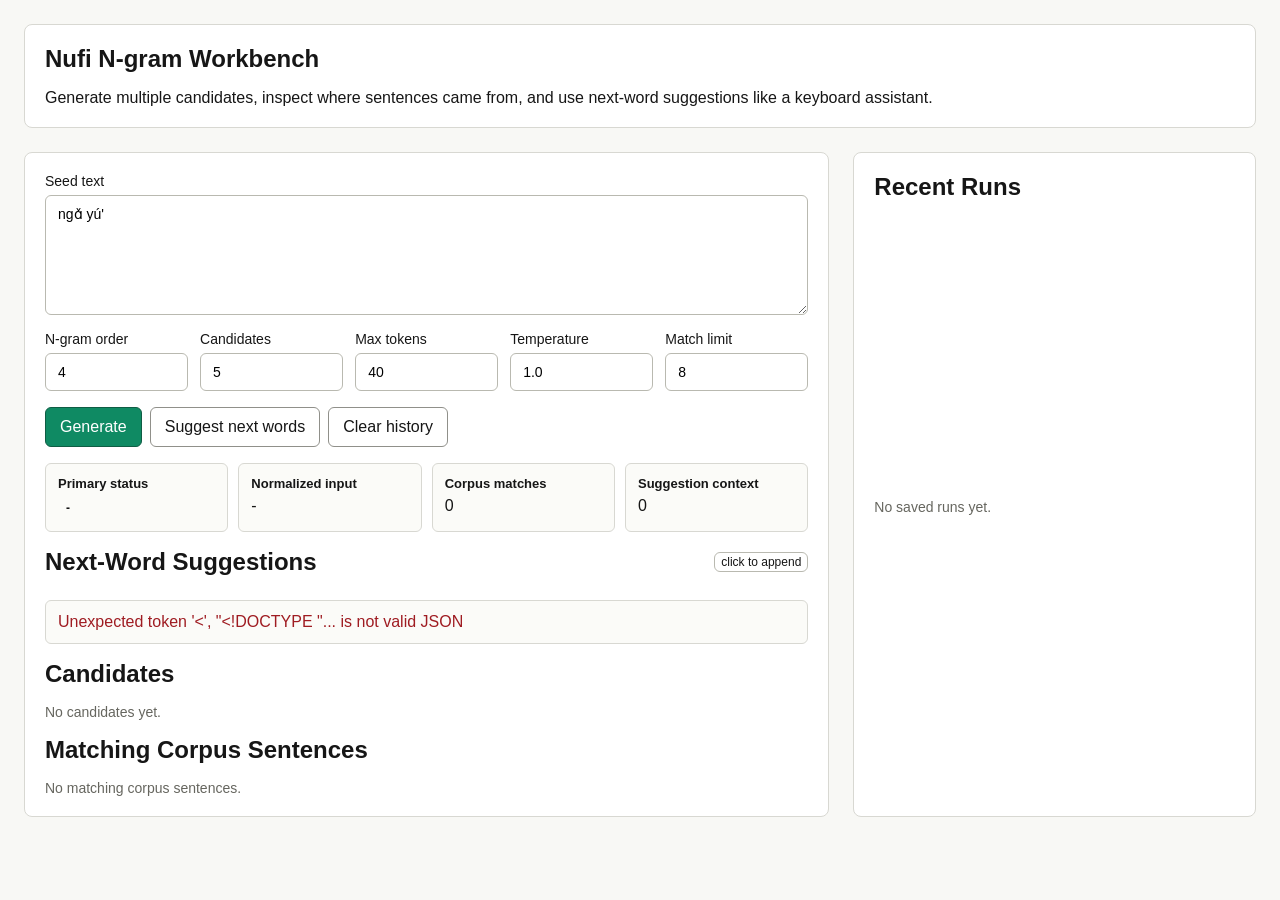
==== static/index.html @ d96c30b8 "Add GitHub Actions CI, Azure deploy docs, Android keyboard and API Made-with: Cursor" ====
<!doctype html>
<html lang="en">
  <head>
    <meta charset="utf-8" />
    <meta name="viewport" content="width=device-width, initial-scale=1" />
    <title>Nufi N-gram Demo</title>
    <style>
      :root {
        color-scheme: light;
        font-family: Arial, sans-serif;
      }

      body {
        margin: 24px;
        background: #f8f8f5;
        color: #161616;
      }

      main {
        display: grid;
        gap: 24px;
        max-width: 1280px;
      }

      h1, h2, h3, p {
        margin: 0;
      }

      .layout {
        display: grid;
        gap: 24px;
        grid-template-columns: minmax(0, 2fr) minmax(320px, 1fr);
      }

      .panel {
        background: #ffffff;
        border: 1px solid #d8d8d2;
        border-radius: 8px;
        padding: 20px;
      }

      .stack {
        display: grid;
        gap: 16px;
      }

      textarea,
      input,
      button {
        font: inherit;
      }

      textarea,
      input {
        width: 100%;
        box-sizing: border-box;
        border: 1px solid #b9b9b0;
        border-radius: 6px;
        padding: 10px 12px;
        background: #ffffff;
      }

      textarea {
        min-height: 120px;
        resize: vertical;
      }

      .controls {
        display: grid;
        gap: 12px;
        grid-template-columns: repeat(auto-fit, minmax(140px, 1fr));
      }

      label {
        display: grid;
        gap: 6px;
        font-size: 14px;
      }

      button {
        border: 1px solid #0f5d44;
        border-radius: 6px;
        padding: 10px 14px;
        background: #0f8a63;
        color: #ffffff;
        cursor: pointer;
      }

      button.secondary,
      button.suggestion {
        border-color: #90908a;
        background: #ffffff;
        color: #161616;
      }

      button.suggestion {
        text-align: left;
      }

      button:disabled {
        opacity: 0.65;
        cursor: wait;
      }

      .actions {
        display: flex;
        gap: 8px;
        flex-wrap: wrap;
      }

      .summary {
        display: grid;
        gap: 10px;
        grid-template-columns: repeat(auto-fit, minmax(180px, 1fr));
      }

      .summary-item {
        border: 1px solid #d8d8d2;
        border-radius: 6px;
        padding: 12px;
        background: #fbfbf8;
      }

      .summary-item strong {
        display: block;
        margin-bottom: 6px;
        font-size: 13px;
      }

      .status {
        display: inline-block;
        border-radius: 6px;
        padding: 4px 8px;
        font-size: 12px;
        font-weight: bold;
        text-transform: uppercase;
      }

      .status.original {
        background: #dff5e9;
        color: #0d5d3a;
      }

      .status.generated {
        background: #fff0cf;
        color: #845d00;
      }

      .status.not_in_corpus,
      .status.error {
        background: #fde0df;
        color: #9f1c22;
      }

      .list {
        display: grid;
        gap: 10px;
        padding: 0;
        margin: 0;
        list-style: none;
      }

      .list-item {
        border: 1px solid #d8d8d2;
        border-radius: 6px;
        padding: 12px;
        background: #fbfbf8;
      }

      .candidate-top,
      .history-top,
      .match-top,
      .suggestion-top {
        display: flex;
        gap: 12px;
        justify-content: space-between;
        align-items: center;
        margin-bottom: 8px;
      }

      .candidate-text,
      .match-text,
      .history-text,
      .mono,
      .source-row {
        white-space: pre-wrap;
        word-break: break-word;
      }

      .history-actions {
        display: flex;
        gap: 8px;
      }

      .empty {
        color: #66665f;
        font-size: 14px;
      }

      .error-text {
        color: #9f1c22;
      }

      .source-list {
        display: grid;
        gap: 6px;
        margin-top: 8px;
      }

      .source-row {
        font-size: 13px;
        color: #4f4f49;
      }

      .kbd {
        display: inline-block;
        border: 1px solid #b9b9b0;
        border-radius: 6px;
        padding: 2px 6px;
        font-size: 12px;
        background: #ffffff;
      }

      .probability {
        font-size: 13px;
        color: #4f4f49;
      }

      @media (max-width: 900px) {
        .layout {
          grid-template-columns: 1fr;
        }
      }
    </style>
  </head>
  <body>
    <main>
      <section class="panel stack">
        <h1>Nufi N-gram Workbench</h1>
        <p>Generate multiple candidates, inspect where sentences came from, and use next-word suggestions like a keyboard assistant.</p>
      </section>

      <div class="layout">
        <section class="panel stack">
          <label>
            Seed text
            <textarea id="seed"></textarea>
          </label>

          <div class="controls">
            <label>
              N-gram order
              <input id="n" type="number" min="2" max="6" value="4" />
            </label>
            <label>
              Candidates
              <input id="numCandidates" type="number" min="1" max="12" value="5" />
            </label>
            <label>
              Max tokens
              <input id="maxTokens" type="number" min="1" max="120" value="40" />
            </label>
            <label>
              Temperature
              <input id="temperature" type="number" min="0" max="3" step="0.1" value="1.0" />
            </label>
            <label>
              Match limit
              <input id="matchLimit" type="number" min="0" max="20" value="8" />
            </label>
          </div>

          <div class="actions">
            <button id="go">Generate</button>
            <button id="suggest" class="secondary" type="button">Suggest next words</button>
            <button id="clearHistory" class="secondary" type="button">Clear history</button>
          </div>

          <div class="summary">
            <div class="summary-item">
              <strong>Primary status</strong>
              <span id="primaryStatus" class="status">-</span>
            </div>
            <div class="summary-item">
              <strong>Normalized input</strong>
              <div id="normalized" class="mono">-</div>
            </div>
            <div class="summary-item">
              <strong>Corpus matches</strong>
              <div id="matchCount">0</div>
            </div>
            <div class="summary-item">
              <strong>Suggestion context</strong>
              <div id="suggestContext">0</div>
            </div>
          </div>

          <section class="stack">
            <div class="match-top">
              <h2>Next-Word Suggestions</h2>
              <span class="kbd">click to append</span>
            </div>
            <ul id="suggestions" class="list"></ul>
          </section>

          <section class="stack">
            <h2>Candidates</h2>
            <ul id="candidates" class="list"></ul>
          </section>

          <section class="stack">
            <h2>Matching Corpus Sentences</h2>
            <ul id="matches" class="list"></ul>
          </section>
        </section>

        <aside class="panel stack">
          <h2>Recent Runs</h2>
          <div id="history" class="stack"></div>
        </aside>
      </div>
    </main>

    <script>
      const DEFAULT_SEED = "ng\u0251\u030c y\u00fa'";
      const HISTORY_KEY = "nufi-ngram-history";
      const HISTORY_LIMIT = 12;
      const keyboardSuggestCache = new Map();

      const seedEl = document.getElementById("seed");
      const nEl = document.getElementById("n");
      const numCandidatesEl = document.getElementById("numCandidates");
      const maxTokensEl = document.getElementById("maxTokens");
      const temperatureEl = document.getElementById("temperature");
      const matchLimitEl = document.getElementById("matchLimit");
      const goEl = document.getElementById("go");
      const suggestEl = document.getElementById("suggest");
      const clearHistoryEl = document.getElementById("clearHistory");
      const primaryStatusEl = document.getElementById("primaryStatus");
      const normalizedEl = document.getElementById("normalized");
      const matchCountEl = document.getElementById("matchCount");
      const suggestContextEl = document.getElementById("suggestContext");
      const suggestionsEl = document.getElementById("suggestions");
      const candidatesEl = document.getElementById("candidates");
      const matchesEl = document.getElementById("matches");
      const historyEl = document.getElementById("history");

      seedEl.value = DEFAULT_SEED;

      function statusClass(status) {
        return ["status", status || ""].join(" ").trim();
      }

      function readGenerateSettings() {
        return {
          text: seedEl.value,
          n: parseInt(nEl.value || "4", 10),
          num_candidates: parseInt(numCandidatesEl.value || "5", 10),
          max_tokens: parseInt(maxTokensEl.value || "40", 10),
          temperature: parseFloat(temperatureEl.value || "1"),
          match_limit: parseInt(matchLimitEl.value || "8", 10),
          max_sources_per_match: 3
        };
      }

      function readSuggestSettings() {
        return {
          text: seedEl.value,
          n: parseInt(nEl.value || "4", 10),
          limit: 6,
          example_limit: 2,
          max_sources_per_example: 2
        };
      }

      function readKeyboardSuggestSettings() {
        return {
          text: seedEl.value,
          n: parseInt(nEl.value || "4", 10),
          limit: 5
        };
      }

      function appendSuggestion(word) {
        const current = seedEl.value.trim();
        seedEl.value = current ? `${current} ${word}` : word;
      }

      function applySettings(entry) {
        seedEl.value = entry.text || DEFAULT_SEED;
        nEl.value = entry.settings.n;
        numCandidatesEl.value = entry.settings.num_candidates;
        maxTokensEl.value = entry.settings.max_tokens;
        temperatureEl.value = entry.settings.temperature;
        matchLimitEl.value = entry.settings.match_limit;
      }

      function loadHistory() {
        try {
          return JSON.parse(localStorage.getItem(HISTORY_KEY) || "[]");
        } catch {
          return [];
        }
      }

      function saveHistory(entry) {
        const history = loadHistory();
        history.unshift(entry);
        localStorage.setItem(HISTORY_KEY, JSON.stringify(history.slice(0, HISTORY_LIMIT)));
        renderHistory();
      }

      function clearHistory() {
        localStorage.removeItem(HISTORY_KEY);
        renderHistory();
      }

      function renderSourceList(sources) {
        if (!sources || !sources.length) {
          return '<div class="source-row">No source details</div>';
        }
        return `
          <div class="source-list">
            ${sources.map((source) => `
              <div class="source-row">
                <strong>${source.type}</strong> - ${source.reference}<br />
                ${source.path}
              </div>
            `).join("")}
          </div>
        `;
      }

      function renderCandidates(candidates, errorMessage) {
        candidatesEl.innerHTML = "";
        if (errorMessage) {
          const item = document.createElement("li");
          item.className = "list-item error-text";
          item.textContent = errorMessage;
          candidatesEl.appendChild(item);
          return;
        }

        if (!candidates.length) {
          const item = document.createElement("li");
          item.className = "empty";
          item.textContent = "No candidates yet.";
          candidatesEl.appendChild(item);
          return;
        }

        candidates.forEach((candidate, index) => {
          const item = document.createElement("li");
          item.className = "list-item";
          item.innerHTML = `
            <div class="candidate-top">
              <strong>Candidate ${index + 1}</strong>
              <span class="${statusClass(candidate.status)}">${candidate.status}</span>
            </div>
            <div class="candidate-text">${candidate.result}</div>
          `;
          candidatesEl.appendChild(item);
        });
      }

      function renderMatches(matches) {
        matchesEl.innerHTML = "";
        if (!matches.length) {
          const item = document.createElement("li");
          item.className = "empty";
          item.textContent = "No matching corpus sentences.";
          matchesEl.appendChild(item);
          return;
        }

        matches.forEach((match) => {
          const item = document.createElement("li");
          item.className = "list-item";
          item.innerHTML = `
            <div class="match-top">
              <strong>${match.text}</strong>
              <span class="probability">${match.source_count} source${match.source_count === 1 ? "" : "s"}</span>
            </div>
            ${renderSourceList(match.sources)}
          `;
          matchesEl.appendChild(item);
        });
      }

      function renderSuggestions(payload, errorMessage) {
        suggestionsEl.innerHTML = "";
        if (errorMessage) {
          const item = document.createElement("li");
          item.className = "list-item error-text";
          item.textContent = errorMessage;
          suggestionsEl.appendChild(item);
          suggestContextEl.textContent = "0";
          return;
        }

        suggestContextEl.textContent = String(payload.used_context || 0);
        if (!payload.suggestions || !payload.suggestions.length) {
          const item = document.createElement("li");
          item.className = "empty";
          item.textContent = "No next-word suggestions available for this seed.";
          suggestionsEl.appendChild(item);
          return;
        }

        payload.suggestions.forEach((suggestion) => {
          const item = document.createElement("li");
          item.className = "list-item";

          const button = document.createElement("button");
          button.type = "button";
          button.className = "suggestion";
          button.innerHTML = `
            <div class="suggestion-top">
              <strong>${suggestion.word}</strong>
              <span class="probability">${(suggestion.score ?? suggestion.probability).toFixed(4)}</span>
            </div>
          `;
          button.addEventListener("click", async () => {
            appendSuggestion(suggestion.word);
            await fetchKeyboardSuggestions();
          });

          item.appendChild(button);
          if (suggestion.examples && suggestion.examples.length) {
            const exampleBlock = document.createElement("div");
            exampleBlock.className = "stack";
            suggestion.examples.forEach((example) => {
              const exampleItem = document.createElement("div");
              exampleItem.className = "list-item";
              exampleItem.innerHTML = `
                <div class="match-text">${example.text}</div>
                ${renderSourceList(example.sources)}
              `;
              exampleBlock.appendChild(exampleItem);
            });
            item.appendChild(exampleBlock);
          }

          suggestionsEl.appendChild(item);
        });
      }

      function renderSummary(payload, state) {
        if (state === "error") {
          primaryStatusEl.className = statusClass("error");
          primaryStatusEl.textContent = "error";
          normalizedEl.textContent = "-";
          matchCountEl.textContent = "0";
          return;
        }

        if (state === "running") {
          primaryStatusEl.className = "status";
          primaryStatusEl.textContent = "running";
          normalizedEl.textContent = "-";
          matchCountEl.textContent = "0";
          return;
        }

        if (state === "idle") {
          primaryStatusEl.className = "status";
          primaryStatusEl.textContent = "-";
          normalizedEl.textContent = "-";
          matchCountEl.textContent = "0";
          return;
        }

        const primary = payload.primary_candidate || { status: "-", result: "" };
        primaryStatusEl.className = statusClass(primary.status);
        primaryStatusEl.textContent = primary.status || "-";
        normalizedEl.textContent = payload.normalized_text || "-";
        matchCountEl.textContent = String(payload.match_count || 0);
      }

      function renderHistory() {
        const history = loadHistory();
        historyEl.innerHTML = "";
        if (!history.length) {
          const empty = document.createElement("div");
          empty.className = "empty";
          empty.textContent = "No saved runs yet.";
          historyEl.appendChild(empty);
          return;
        }

        history.forEach((entry) => {
          const item = document.createElement("section");
          item.className = "list-item";
          const primary = entry.primary_candidate || { status: "-", result: "" };
          const topCandidate = primary.result || "No result";
          item.innerHTML = `
            <div class="history-top">
              <strong>${entry.created_at}</strong>
              <span class="${statusClass(primary.status)}">${primary.status}</span>
            </div>
            <div class="history-text"><strong>Seed:</strong> ${entry.text}</div>
            <div class="history-text"><strong>Top result:</strong> ${topCandidate}</div>
            <div class="history-text"><strong>Settings:</strong> n=${entry.settings.n}, candidates=${entry.settings.num_candidates}, max_tokens=${entry.settings.max_tokens}, temperature=${entry.settings.temperature}</div>
          `;

          const actions = document.createElement("div");
          actions.className = "history-actions";
          const loadButton = document.createElement("button");
          loadButton.type = "button";
          loadButton.className = "secondary";
          loadButton.textContent = "Load";
          loadButton.addEventListener("click", async () => {
            applySettings(entry);
            await fetchSuggestions();
          });
          actions.appendChild(loadButton);
          item.appendChild(actions);
          historyEl.appendChild(item);
        });
      }

      async function fetchSuggestions() {
        suggestEl.disabled = true;
        try {
          const resp = await fetch("/api/suggest", {
            method: "POST",
            headers: { "Content-Type": "application/json" },
            body: JSON.stringify(readSuggestSettings())
          });
          const data = await resp.json();
          if (!resp.ok) {
            throw new Error(data.detail || "Suggestion request failed");
          }
          renderSuggestions(data, null);
        } catch (error) {
          renderSuggestions({ suggestions: [], used_context: 0 }, error.message);
        } finally {
          suggestEl.disabled = false;
        }
      }

      async function fetchKeyboardSuggestions() {
        const payload = readKeyboardSuggestSettings();
        const cacheKey = JSON.stringify(payload);
        if (keyboardSuggestCache.has(cacheKey)) {
          renderSuggestions(keyboardSuggestCache.get(cacheKey), null);
          return;
        }

        suggestEl.disabled = true;
        try {
          const resp = await fetch("/api/keyboard/suggest", {
            method: "POST",
            headers: { "Content-Type": "application/json" },
            body: JSON.stringify(payload)
          });
          const data = await resp.json();
          if (!resp.ok) {
            throw new Error(data.detail || "Keyboard suggestion request failed");
          }
          keyboardSuggestCache.set(cacheKey, data);
          if (keyboardSuggestCache.size > 50) {
            const oldestKey = keyboardSuggestCache.keys().next().value;
            keyboardSuggestCache.delete(oldestKey);
          }
          renderSuggestions(data, null);
        } catch (error) {
          renderSuggestions({ suggestions: [], used_context: 0 }, error.message);
        } finally {
          suggestEl.disabled = false;
        }
      }

      async function generate() {
        const payload = readGenerateSettings();
        goEl.disabled = true;
        renderSummary({}, "running");
        renderCandidates([], null);
        renderMatches([]);

        try {
          const resp = await fetch("/api/generate", {
            method: "POST",
            headers: { "Content-Type": "application/json" },
            body: JSON.stringify(payload)
          });

          const data = await resp.json();
          if (!resp.ok) {
            throw new Error(data.detail || "Request failed");
          }

          renderSummary(data, null);
          renderCandidates(data.candidates || [], null);
          renderMatches(data.matches || []);
          keyboardSuggestCache.clear();
          await fetchKeyboardSuggestions();

          saveHistory({
            created_at: new Date().toLocaleString(),
            text: payload.text,
            settings: data.settings,
            primary_candidate: data.primary_candidate,
            candidates: data.candidates,
            matches: data.matches
          });
        } catch (error) {
          renderSummary({}, "error");
          renderCandidates([], error.message);
          renderMatches([]);
        } finally {
          goEl.disabled = false;
        }
      }

      goEl.addEventListener("click", generate);
      suggestEl.addEventListener("click", fetchKeyboardSuggestions);
      clearHistoryEl.addEventListener("click", clearHistory);
      seedEl.addEventListener("input", () => {
        keyboardSuggestCache.clear();
        window.clearTimeout(window.__suggestTimer);
        window.__suggestTimer = window.setTimeout(fetchKeyboardSuggestions, 250);
      });

      renderHistory();
      renderSummary({}, "idle");
      renderSuggestions({ suggestions: [], used_context: 0 }, null);
      renderCandidates([], null);
      renderMatches([]);
      fetchKeyboardSuggestions();
    </script>
  </body>
</html>
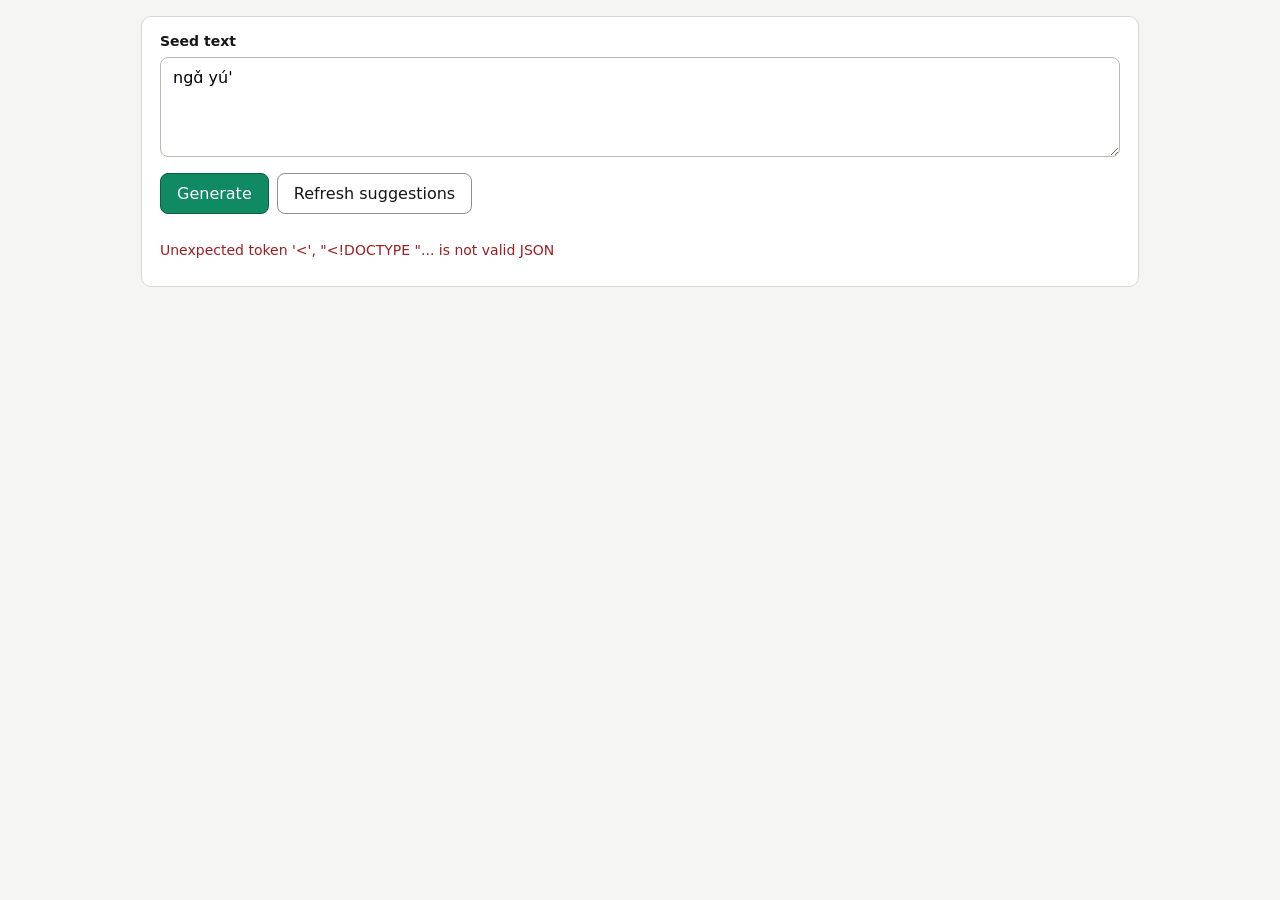
==== commit e2dad241: "N-gram suggestions: N.B. strip, display dedupe, n→b artifact guard - Strip Latin nota-bene markers b" ====
--- a/static/index.html
+++ b/static/index.html
@@ -7,41 +7,30 @@
     <style>
       :root {
         color-scheme: light;
-        font-family: Arial, sans-serif;
+        font-family: system-ui, Segoe UI, Arial, sans-serif;
       }
 
       body {
-        margin: 24px;
-        background: #f8f8f5;
+        margin: 0;
+        padding: 16px;
+        background: #f5f5f2;
         color: #161616;
       }
 
-      main {
-        display: grid;
-        gap: 24px;
-        max-width: 1280px;
-      }
-
-      h1, h2, h3, p {
-        margin: 0;
-      }
-
-      .layout {
-        display: grid;
-        gap: 24px;
-        grid-template-columns: minmax(0, 2fr) minmax(320px, 1fr);
-      }
-
-      .panel {
-        background: #ffffff;
+      main.panel {
+        max-width: 960px;
+        margin: 0 auto;
+        background: #fff;
         border: 1px solid #d8d8d2;
-        border-radius: 8px;
-        padding: 20px;
-      }
-
-      .stack {
-        display: grid;
-        gap: 16px;
+        border-radius: 10px;
+        padding: 16px 18px;
+      }
+
+      label[for="seed"] {
+        display: block;
+        font-size: 14px;
+        font-weight: 600;
+        margin-bottom: 8px;
       }
 
       textarea,
@@ -50,51 +39,37 @@
         font: inherit;
       }
 
-      textarea,
-      input {
+      #seed {
         width: 100%;
         box-sizing: border-box;
+        min-height: 100px;
+        resize: vertical;
         border: 1px solid #b9b9b0;
-        border-radius: 6px;
+        border-radius: 8px;
         padding: 10px 12px;
-        background: #ffffff;
-      }
-
-      textarea {
-        min-height: 120px;
-        resize: vertical;
-      }
-
-      .controls {
-        display: grid;
-        gap: 12px;
-        grid-template-columns: repeat(auto-fit, minmax(140px, 1fr));
-      }
-
-      label {
-        display: grid;
-        gap: 6px;
-        font-size: 14px;
+      }
+
+      .toolbar {
+        display: flex;
+        flex-wrap: wrap;
+        gap: 8px;
+        align-items: center;
+        margin-top: 12px;
       }
 
       button {
         border: 1px solid #0f5d44;
-        border-radius: 6px;
-        padding: 10px 14px;
+        border-radius: 8px;
+        padding: 10px 16px;
         background: #0f8a63;
-        color: #ffffff;
+        color: #fff;
         cursor: pointer;
       }
 
-      button.secondary,
-      button.suggestion {
+      button.secondary {
         border-color: #90908a;
-        background: #ffffff;
+        background: #fff;
         color: #161616;
-      }
-
-      button.suggestion {
-        text-align: left;
       }
 
       button:disabled {
@@ -102,229 +77,77 @@
         cursor: wait;
       }
 
-      .actions {
+      .predictions {
         display: flex;
+        flex-wrap: wrap;
         gap: 8px;
-        flex-wrap: wrap;
-      }
-
-      .summary {
-        display: grid;
-        gap: 10px;
-        grid-template-columns: repeat(auto-fit, minmax(180px, 1fr));
-      }
-
-      .summary-item {
-        border: 1px solid #d8d8d2;
-        border-radius: 6px;
-        padding: 12px;
-        background: #fbfbf8;
-      }
-
-      .summary-item strong {
-        display: block;
-        margin-bottom: 6px;
-        font-size: 13px;
-      }
-
-      .status {
-        display: inline-block;
-        border-radius: 6px;
-        padding: 4px 8px;
-        font-size: 12px;
-        font-weight: bold;
-        text-transform: uppercase;
-      }
-
-      .status.original {
-        background: #dff5e9;
-        color: #0d5d3a;
-      }
-
-      .status.generated {
-        background: #fff0cf;
-        color: #845d00;
-      }
-
-      .status.not_in_corpus,
-      .status.error {
-        background: #fde0df;
-        color: #9f1c22;
-      }
-
-      .list {
-        display: grid;
-        gap: 10px;
+        align-items: center;
         padding: 0;
+        margin: 16px 0 0;
+        list-style: none;
+        min-height: 40px;
+      }
+
+      .predictions li {
         margin: 0;
-        list-style: none;
-      }
-
-      .list-item {
-        border: 1px solid #d8d8d2;
-        border-radius: 6px;
-        padding: 12px;
-        background: #fbfbf8;
-      }
-
-      .candidate-top,
-      .history-top,
-      .match-top,
-      .suggestion-top {
-        display: flex;
-        gap: 12px;
-        justify-content: space-between;
-        align-items: center;
-        margin-bottom: 8px;
-      }
-
-      .candidate-text,
-      .match-text,
-      .history-text,
-      .mono,
-      .source-row {
-        white-space: pre-wrap;
-        word-break: break-word;
-      }
-
-      .history-actions {
-        display: flex;
-        gap: 8px;
+      }
+
+      button.suggestion {
+        border: 1px solid #c4c4bc;
+        border-radius: 999px;
+        padding: 8px 14px;
+        background: #f7f7f4;
+        color: #161616;
+        white-space: nowrap;
+        max-width: 100%;
+        overflow: hidden;
+        text-overflow: ellipsis;
+      }
+
+      button.suggestion:hover {
+        background: #eef7f2;
+        border-color: #0f8a63;
       }
 
       .empty {
-        color: #66665f;
+        color: #888880;
         font-size: 14px;
+        padding: 4px 0;
       }
 
       .error-text {
         color: #9f1c22;
-      }
-
-      .source-list {
-        display: grid;
-        gap: 6px;
-        margin-top: 8px;
-      }
-
-      .source-row {
-        font-size: 13px;
-        color: #4f4f49;
-      }
-
-      .kbd {
-        display: inline-block;
-        border: 1px solid #b9b9b0;
-        border-radius: 6px;
-        padding: 2px 6px;
-        font-size: 12px;
-        background: #ffffff;
-      }
-
-      .probability {
-        font-size: 13px;
-        color: #4f4f49;
-      }
-
-      @media (max-width: 900px) {
-        .layout {
-          grid-template-columns: 1fr;
-        }
+        font-size: 14px;
       }
     </style>
   </head>
   <body>
-    <main>
-      <section class="panel stack">
-        <h1>Nufi N-gram Workbench</h1>
-        <p>Generate multiple candidates, inspect where sentences came from, and use next-word suggestions like a keyboard assistant.</p>
-      </section>
-
-      <div class="layout">
-        <section class="panel stack">
-          <label>
-            Seed text
-            <textarea id="seed"></textarea>
-          </label>
-
-          <div class="controls">
-            <label>
-              N-gram order
-              <input id="n" type="number" min="2" max="6" value="4" />
-            </label>
-            <label>
-              Candidates
-              <input id="numCandidates" type="number" min="1" max="12" value="5" />
-            </label>
-            <label>
-              Max tokens
-              <input id="maxTokens" type="number" min="1" max="120" value="40" />
-            </label>
-            <label>
-              Temperature
-              <input id="temperature" type="number" min="0" max="3" step="0.1" value="1.0" />
-            </label>
-            <label>
-              Match limit
-              <input id="matchLimit" type="number" min="0" max="20" value="8" />
-            </label>
-          </div>
-
-          <div class="actions">
-            <button id="go">Generate</button>
-            <button id="suggest" class="secondary" type="button">Suggest next words</button>
-            <button id="clearHistory" class="secondary" type="button">Clear history</button>
-          </div>
-
-          <div class="summary">
-            <div class="summary-item">
-              <strong>Primary status</strong>
-              <span id="primaryStatus" class="status">-</span>
-            </div>
-            <div class="summary-item">
-              <strong>Normalized input</strong>
-              <div id="normalized" class="mono">-</div>
-            </div>
-            <div class="summary-item">
-              <strong>Corpus matches</strong>
-              <div id="matchCount">0</div>
-            </div>
-            <div class="summary-item">
-              <strong>Suggestion context</strong>
-              <div id="suggestContext">0</div>
-            </div>
-          </div>
-
-          <section class="stack">
-            <div class="match-top">
-              <h2>Next-Word Suggestions</h2>
-              <span class="kbd">click to append</span>
-            </div>
-            <ul id="suggestions" class="list"></ul>
-          </section>
-
-          <section class="stack">
-            <h2>Candidates</h2>
-            <ul id="candidates" class="list"></ul>
-          </section>
-
-          <section class="stack">
-            <h2>Matching Corpus Sentences</h2>
-            <ul id="matches" class="list"></ul>
-          </section>
-        </section>
-
-        <aside class="panel stack">
-          <h2>Recent Runs</h2>
-          <div id="history" class="stack"></div>
-        </aside>
+    <main class="panel">
+      <label for="seed">Seed text</label>
+      <textarea id="seed" spellcheck="false" aria-label="Seed text"></textarea>
+
+      <!-- Defaults for API (no visible settings UI) -->
+      <input type="hidden" id="n" value="4" />
+      <input type="hidden" id="numCandidates" value="5" />
+      <input type="hidden" id="maxTokens" value="40" />
+      <input type="hidden" id="temperature" value="1.0" />
+      <input type="hidden" id="matchLimit" value="8" />
+
+      <div class="toolbar">
+        <button id="go" type="button">Generate</button>
+        <button id="suggest" class="secondary" type="button">Refresh suggestions</button>
       </div>
+
+      <ul
+        id="suggestions"
+        class="predictions"
+        aria-live="polite"
+        aria-label="Next-word predictions"
+      ></ul>
     </main>
 
     <script>
       const DEFAULT_SEED = "ng\u0251\u030c y\u00fa'";
-      const HISTORY_KEY = "nufi-ngram-history";
-      const HISTORY_LIMIT = 12;
       const keyboardSuggestCache = new Map();
 
       const seedEl = document.getElementById("seed");
@@ -335,21 +158,9 @@
       const matchLimitEl = document.getElementById("matchLimit");
       const goEl = document.getElementById("go");
       const suggestEl = document.getElementById("suggest");
-      const clearHistoryEl = document.getElementById("clearHistory");
-      const primaryStatusEl = document.getElementById("primaryStatus");
-      const normalizedEl = document.getElementById("normalized");
-      const matchCountEl = document.getElementById("matchCount");
-      const suggestContextEl = document.getElementById("suggestContext");
       const suggestionsEl = document.getElementById("suggestions");
-      const candidatesEl = document.getElementById("candidates");
-      const matchesEl = document.getElementById("matches");
-      const historyEl = document.getElementById("history");
 
       seedEl.value = DEFAULT_SEED;
-
-      function statusClass(status) {
-        return ["status", status || ""].join(" ").trim();
-      }
 
       function readGenerateSettings() {
         return {
@@ -363,21 +174,11 @@
         };
       }
 
-      function readSuggestSettings() {
-        return {
-          text: seedEl.value,
-          n: parseInt(nEl.value || "4", 10),
-          limit: 6,
-          example_limit: 2,
-          max_sources_per_example: 2
-        };
-      }
-
       function readKeyboardSuggestSettings() {
         return {
           text: seedEl.value,
           n: parseInt(nEl.value || "4", 10),
-          limit: 5
+          limit: 8
         };
       }
 
@@ -386,257 +187,40 @@
         seedEl.value = current ? `${current} ${word}` : word;
       }
 
-      function applySettings(entry) {
-        seedEl.value = entry.text || DEFAULT_SEED;
-        nEl.value = entry.settings.n;
-        numCandidatesEl.value = entry.settings.num_candidates;
-        maxTokensEl.value = entry.settings.max_tokens;
-        temperatureEl.value = entry.settings.temperature;
-        matchLimitEl.value = entry.settings.match_limit;
-      }
-
-      function loadHistory() {
-        try {
-          return JSON.parse(localStorage.getItem(HISTORY_KEY) || "[]");
-        } catch {
-          return [];
-        }
-      }
-
-      function saveHistory(entry) {
-        const history = loadHistory();
-        history.unshift(entry);
-        localStorage.setItem(HISTORY_KEY, JSON.stringify(history.slice(0, HISTORY_LIMIT)));
-        renderHistory();
-      }
-
-      function clearHistory() {
-        localStorage.removeItem(HISTORY_KEY);
-        renderHistory();
-      }
-
-      function renderSourceList(sources) {
-        if (!sources || !sources.length) {
-          return '<div class="source-row">No source details</div>';
-        }
-        return `
-          <div class="source-list">
-            ${sources.map((source) => `
-              <div class="source-row">
-                <strong>${source.type}</strong> - ${source.reference}<br />
-                ${source.path}
-              </div>
-            `).join("")}
-          </div>
-        `;
-      }
-
-      function renderCandidates(candidates, errorMessage) {
-        candidatesEl.innerHTML = "";
-        if (errorMessage) {
-          const item = document.createElement("li");
-          item.className = "list-item error-text";
-          item.textContent = errorMessage;
-          candidatesEl.appendChild(item);
-          return;
-        }
-
-        if (!candidates.length) {
-          const item = document.createElement("li");
-          item.className = "empty";
-          item.textContent = "No candidates yet.";
-          candidatesEl.appendChild(item);
-          return;
-        }
-
-        candidates.forEach((candidate, index) => {
-          const item = document.createElement("li");
-          item.className = "list-item";
-          item.innerHTML = `
-            <div class="candidate-top">
-              <strong>Candidate ${index + 1}</strong>
-              <span class="${statusClass(candidate.status)}">${candidate.status}</span>
-            </div>
-            <div class="candidate-text">${candidate.result}</div>
-          `;
-          candidatesEl.appendChild(item);
-        });
-      }
-
-      function renderMatches(matches) {
-        matchesEl.innerHTML = "";
-        if (!matches.length) {
-          const item = document.createElement("li");
-          item.className = "empty";
-          item.textContent = "No matching corpus sentences.";
-          matchesEl.appendChild(item);
-          return;
-        }
-
-        matches.forEach((match) => {
-          const item = document.createElement("li");
-          item.className = "list-item";
-          item.innerHTML = `
-            <div class="match-top">
-              <strong>${match.text}</strong>
-              <span class="probability">${match.source_count} source${match.source_count === 1 ? "" : "s"}</span>
-            </div>
-            ${renderSourceList(match.sources)}
-          `;
-          matchesEl.appendChild(item);
-        });
-      }
-
       function renderSuggestions(payload, errorMessage) {
         suggestionsEl.innerHTML = "";
         if (errorMessage) {
-          const item = document.createElement("li");
-          item.className = "list-item error-text";
-          item.textContent = errorMessage;
-          suggestionsEl.appendChild(item);
-          suggestContextEl.textContent = "0";
+          const li = document.createElement("li");
+          li.className = "error-text";
+          li.textContent = errorMessage;
+          suggestionsEl.appendChild(li);
           return;
         }
 
-        suggestContextEl.textContent = String(payload.used_context || 0);
         if (!payload.suggestions || !payload.suggestions.length) {
-          const item = document.createElement("li");
-          item.className = "empty";
-          item.textContent = "No next-word suggestions available for this seed.";
-          suggestionsEl.appendChild(item);
+          const li = document.createElement("li");
+          li.className = "empty";
+          li.textContent = "No suggestions for this seed.";
+          suggestionsEl.appendChild(li);
           return;
         }
 
         payload.suggestions.forEach((suggestion) => {
-          const item = document.createElement("li");
-          item.className = "list-item";
-
+          const li = document.createElement("li");
           const button = document.createElement("button");
           button.type = "button";
           button.className = "suggestion";
-          button.innerHTML = `
-            <div class="suggestion-top">
-              <strong>${suggestion.word}</strong>
-              <span class="probability">${(suggestion.score ?? suggestion.probability).toFixed(4)}</span>
-            </div>
-          `;
+          const p = suggestion.score ?? suggestion.probability ?? 0;
+          const word = suggestion.word;
+          button.textContent = word;
+          button.title = typeof p === "number" ? `p ≈ ${p.toFixed(4)}` : "";
           button.addEventListener("click", async () => {
-            appendSuggestion(suggestion.word);
+            appendSuggestion(word);
             await fetchKeyboardSuggestions();
           });
-
-          item.appendChild(button);
-          if (suggestion.examples && suggestion.examples.length) {
-            const exampleBlock = document.createElement("div");
-            exampleBlock.className = "stack";
-            suggestion.examples.forEach((example) => {
-              const exampleItem = document.createElement("div");
-              exampleItem.className = "list-item";
-              exampleItem.innerHTML = `
-                <div class="match-text">${example.text}</div>
-                ${renderSourceList(example.sources)}
-              `;
-              exampleBlock.appendChild(exampleItem);
-            });
-            item.appendChild(exampleBlock);
-          }
-
-          suggestionsEl.appendChild(item);
+          li.appendChild(button);
+          suggestionsEl.appendChild(li);
         });
-      }
-
-      function renderSummary(payload, state) {
-        if (state === "error") {
-          primaryStatusEl.className = statusClass("error");
-          primaryStatusEl.textContent = "error";
-          normalizedEl.textContent = "-";
-          matchCountEl.textContent = "0";
-          return;
-        }
-
-        if (state === "running") {
-          primaryStatusEl.className = "status";
-          primaryStatusEl.textContent = "running";
-          normalizedEl.textContent = "-";
-          matchCountEl.textContent = "0";
-          return;
-        }
-
-        if (state === "idle") {
-          primaryStatusEl.className = "status";
-          primaryStatusEl.textContent = "-";
-          normalizedEl.textContent = "-";
-          matchCountEl.textContent = "0";
-          return;
-        }
-
-        const primary = payload.primary_candidate || { status: "-", result: "" };
-        primaryStatusEl.className = statusClass(primary.status);
-        primaryStatusEl.textContent = primary.status || "-";
-        normalizedEl.textContent = payload.normalized_text || "-";
-        matchCountEl.textContent = String(payload.match_count || 0);
-      }
-
-      function renderHistory() {
-        const history = loadHistory();
-        historyEl.innerHTML = "";
-        if (!history.length) {
-          const empty = document.createElement("div");
-          empty.className = "empty";
-          empty.textContent = "No saved runs yet.";
-          historyEl.appendChild(empty);
-          return;
-        }
-
-        history.forEach((entry) => {
-          const item = document.createElement("section");
-          item.className = "list-item";
-          const primary = entry.primary_candidate || { status: "-", result: "" };
-          const topCandidate = primary.result || "No result";
-          item.innerHTML = `
-            <div class="history-top">
-              <strong>${entry.created_at}</strong>
-              <span class="${statusClass(primary.status)}">${primary.status}</span>
-            </div>
-            <div class="history-text"><strong>Seed:</strong> ${entry.text}</div>
-            <div class="history-text"><strong>Top result:</strong> ${topCandidate}</div>
-            <div class="history-text"><strong>Settings:</strong> n=${entry.settings.n}, candidates=${entry.settings.num_candidates}, max_tokens=${entry.settings.max_tokens}, temperature=${entry.settings.temperature}</div>
-          `;
-
-          const actions = document.createElement("div");
-          actions.className = "history-actions";
-          const loadButton = document.createElement("button");
-          loadButton.type = "button";
-          loadButton.className = "secondary";
-          loadButton.textContent = "Load";
-          loadButton.addEventListener("click", async () => {
-            applySettings(entry);
-            await fetchSuggestions();
-          });
-          actions.appendChild(loadButton);
-          item.appendChild(actions);
-          historyEl.appendChild(item);
-        });
-      }
-
-      async function fetchSuggestions() {
-        suggestEl.disabled = true;
-        try {
-          const resp = await fetch("/api/suggest", {
-            method: "POST",
-            headers: { "Content-Type": "application/json" },
-            body: JSON.stringify(readSuggestSettings())
-          });
-          const data = await resp.json();
-          if (!resp.ok) {
-            throw new Error(data.detail || "Suggestion request failed");
-          }
-          renderSuggestions(data, null);
-        } catch (error) {
-          renderSuggestions({ suggestions: [], used_context: 0 }, error.message);
-        } finally {
-          suggestEl.disabled = false;
-        }
       }
 
       async function fetchKeyboardSuggestions() {
@@ -656,7 +240,7 @@
           });
           const data = await resp.json();
           if (!resp.ok) {
-            throw new Error(data.detail || "Keyboard suggestion request failed");
+            throw new Error(data.detail || "Suggestion request failed");
           }
           keyboardSuggestCache.set(cacheKey, data);
           if (keyboardSuggestCache.size > 50) {
@@ -674,40 +258,20 @@
       async function generate() {
         const payload = readGenerateSettings();
         goEl.disabled = true;
-        renderSummary({}, "running");
-        renderCandidates([], null);
-        renderMatches([]);
-
         try {
           const resp = await fetch("/api/generate", {
             method: "POST",
             headers: { "Content-Type": "application/json" },
             body: JSON.stringify(payload)
           });
-
           const data = await resp.json();
           if (!resp.ok) {
             throw new Error(data.detail || "Request failed");
           }
-
-          renderSummary(data, null);
-          renderCandidates(data.candidates || [], null);
-          renderMatches(data.matches || []);
           keyboardSuggestCache.clear();
           await fetchKeyboardSuggestions();
-
-          saveHistory({
-            created_at: new Date().toLocaleString(),
-            text: payload.text,
-            settings: data.settings,
-            primary_candidate: data.primary_candidate,
-            candidates: data.candidates,
-            matches: data.matches
-          });
         } catch (error) {
-          renderSummary({}, "error");
-          renderCandidates([], error.message);
-          renderMatches([]);
+          renderSuggestions({ suggestions: [], used_context: 0 }, error.message);
         } finally {
           goEl.disabled = false;
         }
@@ -715,18 +279,13 @@
 
       goEl.addEventListener("click", generate);
       suggestEl.addEventListener("click", fetchKeyboardSuggestions);
-      clearHistoryEl.addEventListener("click", clearHistory);
       seedEl.addEventListener("input", () => {
         keyboardSuggestCache.clear();
         window.clearTimeout(window.__suggestTimer);
         window.__suggestTimer = window.setTimeout(fetchKeyboardSuggestions, 250);
       });
 
-      renderHistory();
-      renderSummary({}, "idle");
       renderSuggestions({ suggestions: [], used_context: 0 }, null);
-      renderCandidates([], null);
-      renderMatches([]);
       fetchKeyboardSuggestions();
     </script>
   </body>
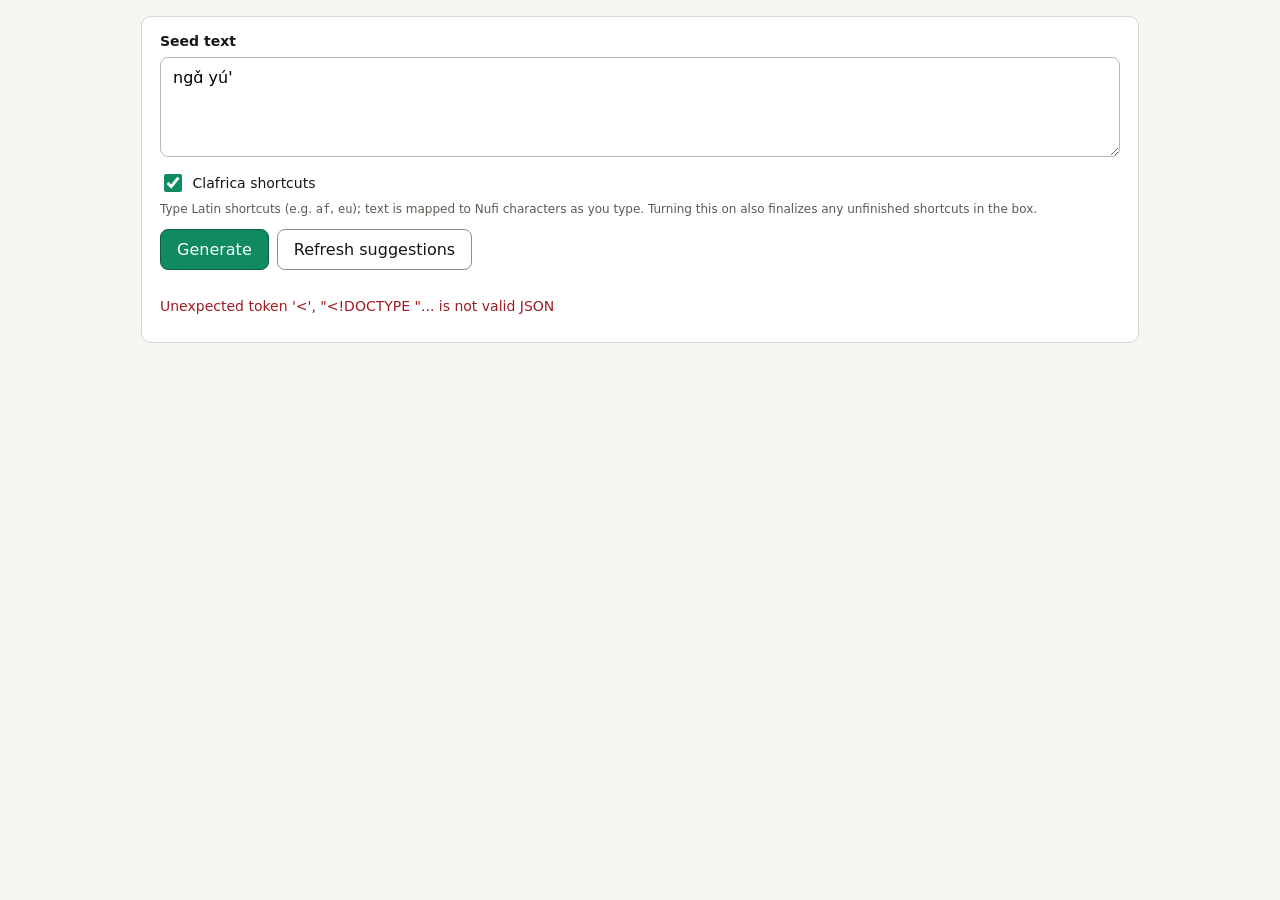
==== commit 6e19199f: "Static demo: Clafrica via seed-demo.js, /static mount, default ON - Mount StaticFiles in app.py; see" ====
--- a/static/index.html
+++ b/static/index.html
@@ -119,12 +119,48 @@
         color: #9f1c22;
         font-size: 14px;
       }
+
+      .clafrica-row {
+        display: flex;
+        align-items: center;
+        gap: 8px;
+        margin-top: 10px;
+        font-size: 14px;
+      }
+
+      .clafrica-row input[type="checkbox"] {
+        width: 1.1rem;
+        height: 1.1rem;
+        accent-color: #0f8a63;
+        cursor: pointer;
+      }
+
+      .clafrica-row label {
+        cursor: pointer;
+        user-select: none;
+      }
+
+      .clafrica-hint {
+        margin: 6px 0 0;
+        font-size: 12px;
+        color: #5a5a52;
+        line-height: 1.35;
+      }
     </style>
   </head>
   <body>
     <main class="panel">
       <label for="seed">Seed text</label>
       <textarea id="seed" spellcheck="false" aria-label="Seed text"></textarea>
+
+      <div class="clafrica-row">
+        <input type="checkbox" id="clafrica" checked />
+        <label for="clafrica">Clafrica shortcuts</label>
+      </div>
+      <p class="clafrica-hint" id="clafrica-hint" hidden>
+        Type Latin shortcuts (e.g. <code>af</code>, <code>eu</code>); text is mapped to Nufi characters as you type.
+        Turning this on also finalizes any unfinished shortcuts in the box.
+      </p>
 
       <!-- Defaults for API (no visible settings UI) -->
       <input type="hidden" id="n" value="4" />
@@ -146,147 +182,6 @@
       ></ul>
     </main>
 
-    <script>
-      const DEFAULT_SEED = "ng\u0251\u030c y\u00fa'";
-      const keyboardSuggestCache = new Map();
-
-      const seedEl = document.getElementById("seed");
-      const nEl = document.getElementById("n");
-      const numCandidatesEl = document.getElementById("numCandidates");
-      const maxTokensEl = document.getElementById("maxTokens");
-      const temperatureEl = document.getElementById("temperature");
-      const matchLimitEl = document.getElementById("matchLimit");
-      const goEl = document.getElementById("go");
-      const suggestEl = document.getElementById("suggest");
-      const suggestionsEl = document.getElementById("suggestions");
-
-      seedEl.value = DEFAULT_SEED;
-
-      function readGenerateSettings() {
-        return {
-          text: seedEl.value,
-          n: parseInt(nEl.value || "4", 10),
-          num_candidates: parseInt(numCandidatesEl.value || "5", 10),
-          max_tokens: parseInt(maxTokensEl.value || "40", 10),
-          temperature: parseFloat(temperatureEl.value || "1"),
-          match_limit: parseInt(matchLimitEl.value || "8", 10),
-          max_sources_per_match: 3
-        };
-      }
-
-      function readKeyboardSuggestSettings() {
-        return {
-          text: seedEl.value,
-          n: parseInt(nEl.value || "4", 10),
-          limit: 8
-        };
-      }
-
-      function appendSuggestion(word) {
-        const current = seedEl.value.trim();
-        seedEl.value = current ? `${current} ${word}` : word;
-      }
-
-      function renderSuggestions(payload, errorMessage) {
-        suggestionsEl.innerHTML = "";
-        if (errorMessage) {
-          const li = document.createElement("li");
-          li.className = "error-text";
-          li.textContent = errorMessage;
-          suggestionsEl.appendChild(li);
-          return;
-        }
-
-        if (!payload.suggestions || !payload.suggestions.length) {
-          const li = document.createElement("li");
-          li.className = "empty";
-          li.textContent = "No suggestions for this seed.";
-          suggestionsEl.appendChild(li);
-          return;
-        }
-
-        payload.suggestions.forEach((suggestion) => {
-          const li = document.createElement("li");
-          const button = document.createElement("button");
-          button.type = "button";
-          button.className = "suggestion";
-          const p = suggestion.score ?? suggestion.probability ?? 0;
-          const word = suggestion.word;
-          button.textContent = word;
-          button.title = typeof p === "number" ? `p ≈ ${p.toFixed(4)}` : "";
-          button.addEventListener("click", async () => {
-            appendSuggestion(word);
-            await fetchKeyboardSuggestions();
-          });
-          li.appendChild(button);
-          suggestionsEl.appendChild(li);
-        });
-      }
-
-      async function fetchKeyboardSuggestions() {
-        const payload = readKeyboardSuggestSettings();
-        const cacheKey = JSON.stringify(payload);
-        if (keyboardSuggestCache.has(cacheKey)) {
-          renderSuggestions(keyboardSuggestCache.get(cacheKey), null);
-          return;
-        }
-
-        suggestEl.disabled = true;
-        try {
-          const resp = await fetch("/api/keyboard/suggest", {
-            method: "POST",
-            headers: { "Content-Type": "application/json" },
-            body: JSON.stringify(payload)
-          });
-          const data = await resp.json();
-          if (!resp.ok) {
-            throw new Error(data.detail || "Suggestion request failed");
-          }
-          keyboardSuggestCache.set(cacheKey, data);
-          if (keyboardSuggestCache.size > 50) {
-            const oldestKey = keyboardSuggestCache.keys().next().value;
-            keyboardSuggestCache.delete(oldestKey);
-          }
-          renderSuggestions(data, null);
-        } catch (error) {
-          renderSuggestions({ suggestions: [], used_context: 0 }, error.message);
-        } finally {
-          suggestEl.disabled = false;
-        }
-      }
-
-      async function generate() {
-        const payload = readGenerateSettings();
-        goEl.disabled = true;
-        try {
-          const resp = await fetch("/api/generate", {
-            method: "POST",
-            headers: { "Content-Type": "application/json" },
-            body: JSON.stringify(payload)
-          });
-          const data = await resp.json();
-          if (!resp.ok) {
-            throw new Error(data.detail || "Request failed");
-          }
-          keyboardSuggestCache.clear();
-          await fetchKeyboardSuggestions();
-        } catch (error) {
-          renderSuggestions({ suggestions: [], used_context: 0 }, error.message);
-        } finally {
-          goEl.disabled = false;
-        }
-      }
-
-      goEl.addEventListener("click", generate);
-      suggestEl.addEventListener("click", fetchKeyboardSuggestions);
-      seedEl.addEventListener("input", () => {
-        keyboardSuggestCache.clear();
-        window.clearTimeout(window.__suggestTimer);
-        window.__suggestTimer = window.setTimeout(fetchKeyboardSuggestions, 250);
-      });
-
-      renderSuggestions({ suggestions: [], used_context: 0 }, null);
-      fetchKeyboardSuggestions();
-    </script>
+    <script type="module" src="/static/seed-demo.js"></script>
   </body>
 </html>
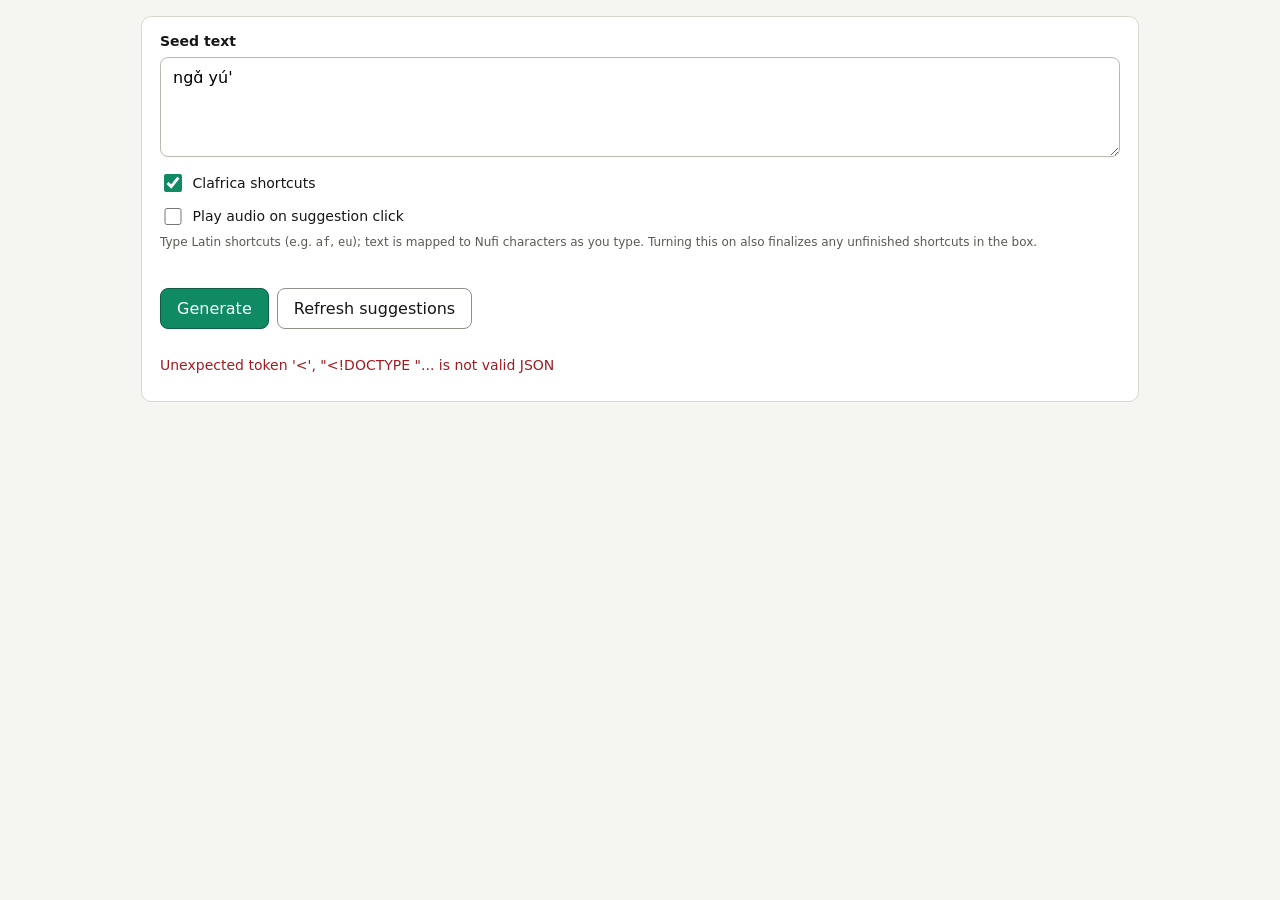
==== commit d04d81a2: "Add S3-backed audio API and web audio toggle" ====
--- a/static/index.html
+++ b/static/index.html
@@ -146,6 +146,17 @@
         color: #5a5a52;
         line-height: 1.35;
       }
+
+      .audio-status {
+        margin: 8px 0 0;
+        min-height: 18px;
+        font-size: 13px;
+        color: #5a5a52;
+      }
+
+      .audio-status.error-text {
+        color: #9f1c22;
+      }
     </style>
   </head>
   <body>
@@ -157,10 +168,15 @@
         <input type="checkbox" id="clafrica" checked />
         <label for="clafrica">Clafrica shortcuts</label>
       </div>
+      <div class="clafrica-row">
+        <input type="checkbox" id="audioToggle" />
+        <label for="audioToggle">Play audio on suggestion click</label>
+      </div>
       <p class="clafrica-hint" id="clafrica-hint" hidden>
         Type Latin shortcuts (e.g. <code>af</code>, <code>eu</code>); text is mapped to Nufi characters as you type.
         Turning this on also finalizes any unfinished shortcuts in the box.
       </p>
+      <p class="audio-status" id="audio-status" aria-live="polite"></p>
 
       <!-- Defaults for API (no visible settings UI) -->
       <input type="hidden" id="n" value="4" />
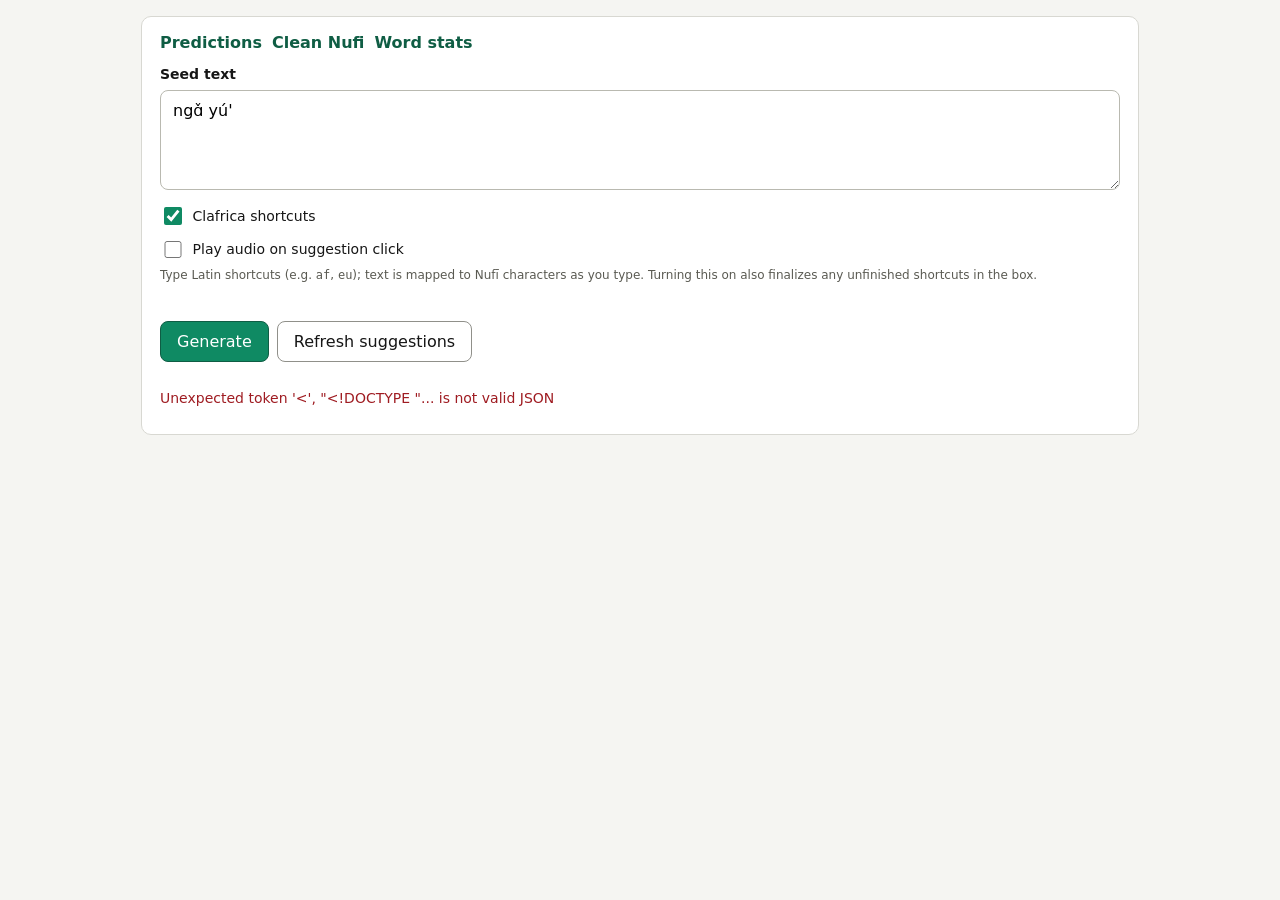
==== commit dc2b6630: "Automated: rebuild corpus and apply fixes" ====
--- a/static/index.html
+++ b/static/index.html
@@ -3,7 +3,7 @@
   <head>
     <meta charset="utf-8" />
     <meta name="viewport" content="width=device-width, initial-scale=1" />
-    <title>Nufi N-gram Demo</title>
+    <title>Nufī N-gram Demo</title>
     <style>
       :root {
         color-scheme: light;
@@ -24,6 +24,22 @@
         border: 1px solid #d8d8d2;
         border-radius: 10px;
         padding: 16px 18px;
+      }
+
+      .nav {
+        display: flex;
+        gap: 10px;
+        margin-bottom: 14px;
+      }
+
+      .nav a {
+        color: #0f5d44;
+        text-decoration: none;
+        font-weight: 600;
+      }
+
+      .nav a:hover {
+        text-decoration: underline;
       }
 
       label[for="seed"] {
@@ -161,6 +177,11 @@
   </head>
   <body>
     <main class="panel">
+      <nav class="nav" aria-label="Primary">
+        <a href="/">Predictions</a>
+        <a href="/clean-nufi">Clean Nufi</a>
+        <a href="/stats">Word stats</a>
+      </nav>
       <label for="seed">Seed text</label>
       <textarea id="seed" spellcheck="false" aria-label="Seed text"></textarea>
 
@@ -173,7 +194,7 @@
         <label for="audioToggle">Play audio on suggestion click</label>
       </div>
       <p class="clafrica-hint" id="clafrica-hint" hidden>
-        Type Latin shortcuts (e.g. <code>af</code>, <code>eu</code>); text is mapped to Nufi characters as you type.
+        Type Latin shortcuts (e.g. <code>af</code>, <code>eu</code>); text is mapped to Nufī characters as you type.
         Turning this on also finalizes any unfinished shortcuts in the box.
       </p>
       <p class="audio-status" id="audio-status" aria-live="polite"></p>
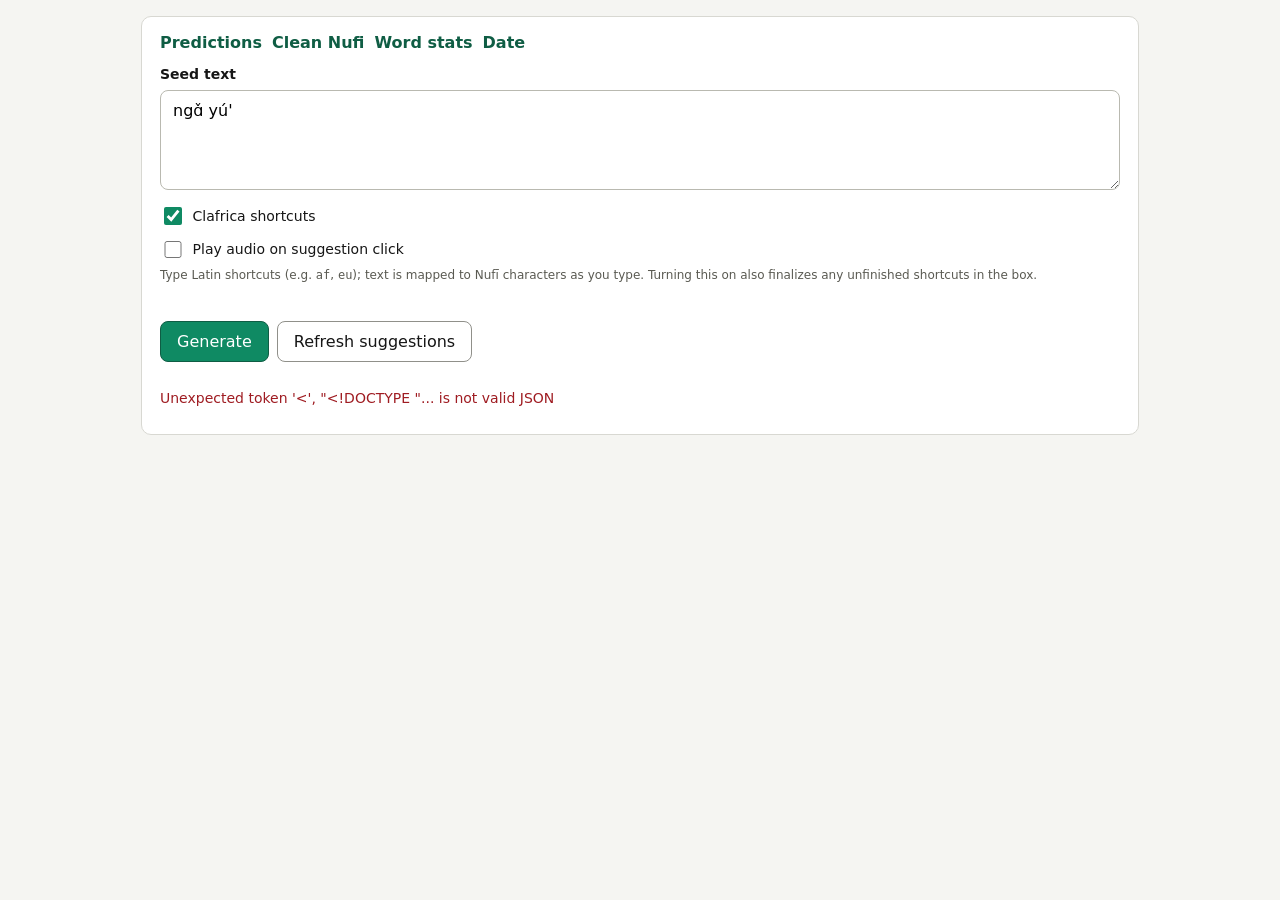
==== commit aaf0d18a: "Add Nufi date page route and nav links" ====
--- a/static/index.html
+++ b/static/index.html
@@ -181,6 +181,7 @@
         <a href="/">Predictions</a>
         <a href="/clean-nufi">Clean Nufi</a>
         <a href="/stats">Word stats</a>
+        <a href="/date">Date</a>
       </nav>
       <label for="seed">Seed text</label>
       <textarea id="seed" spellcheck="false" aria-label="Seed text"></textarea>
